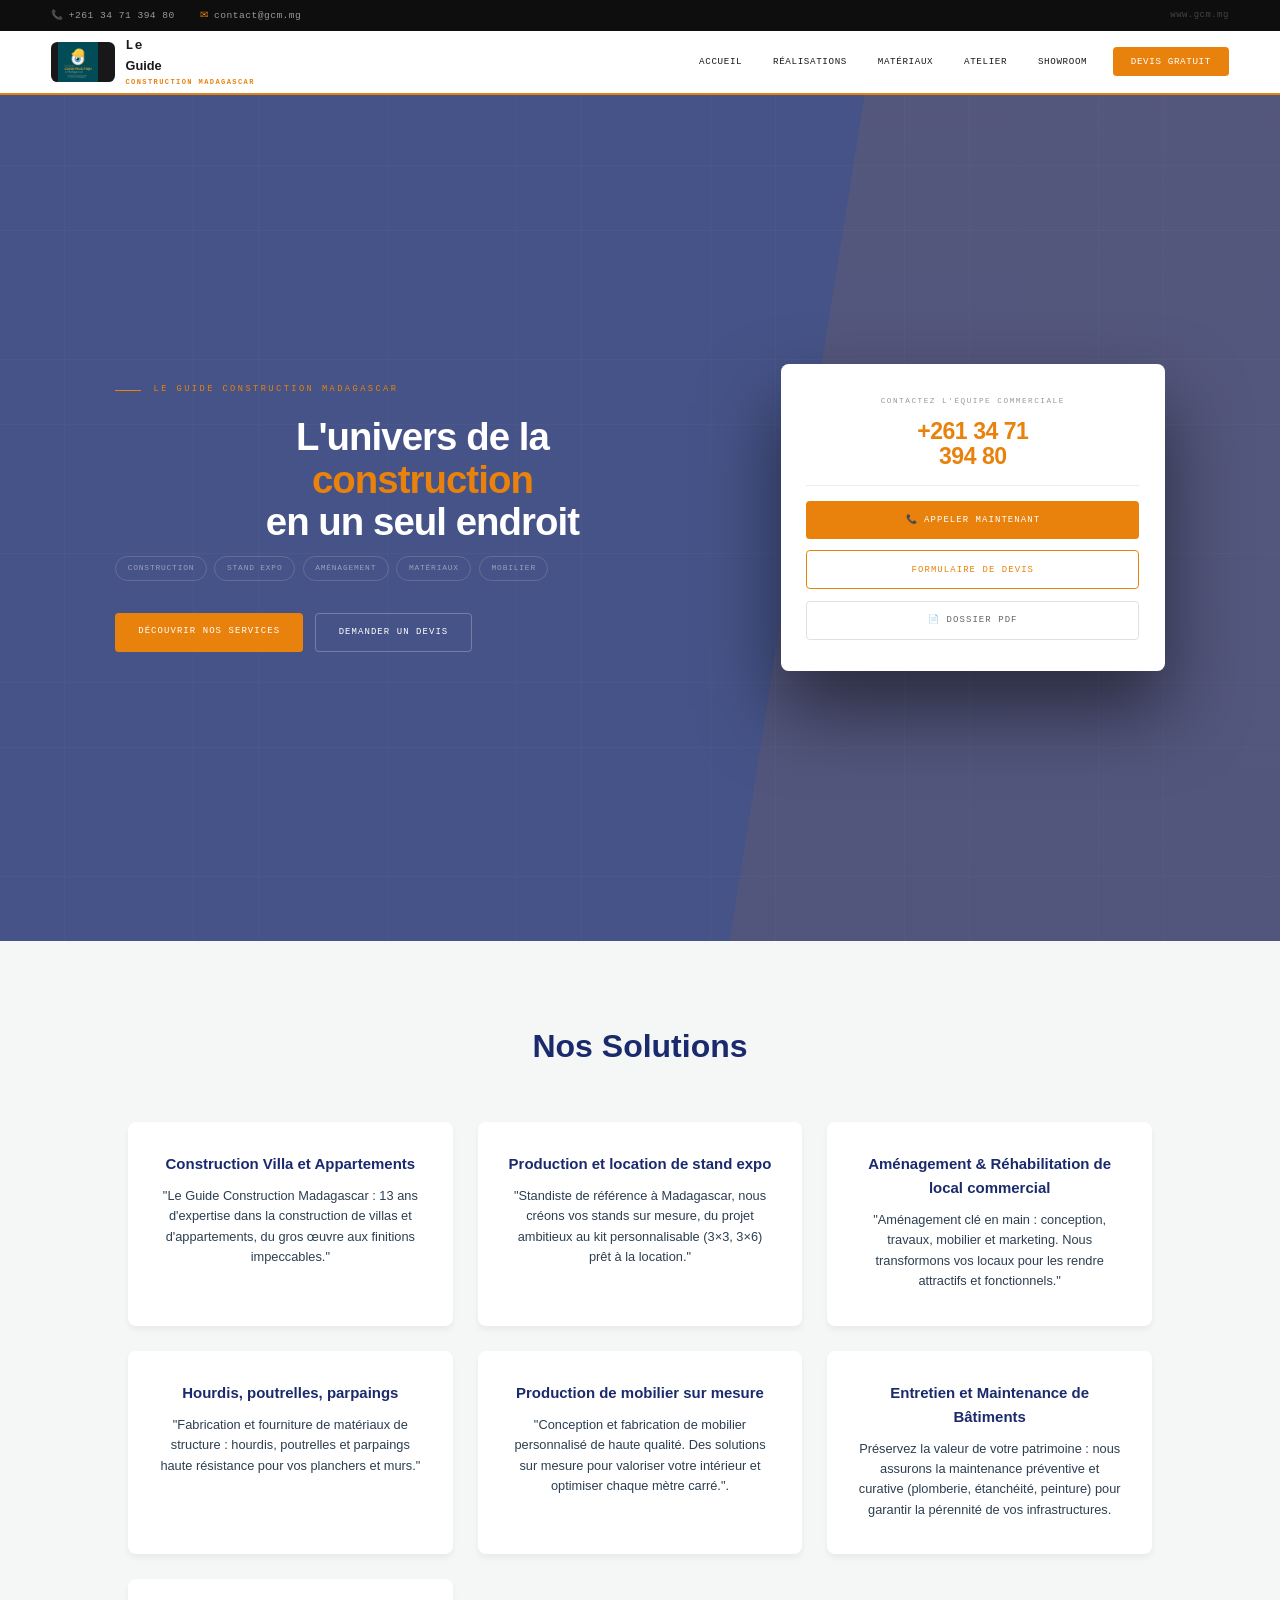
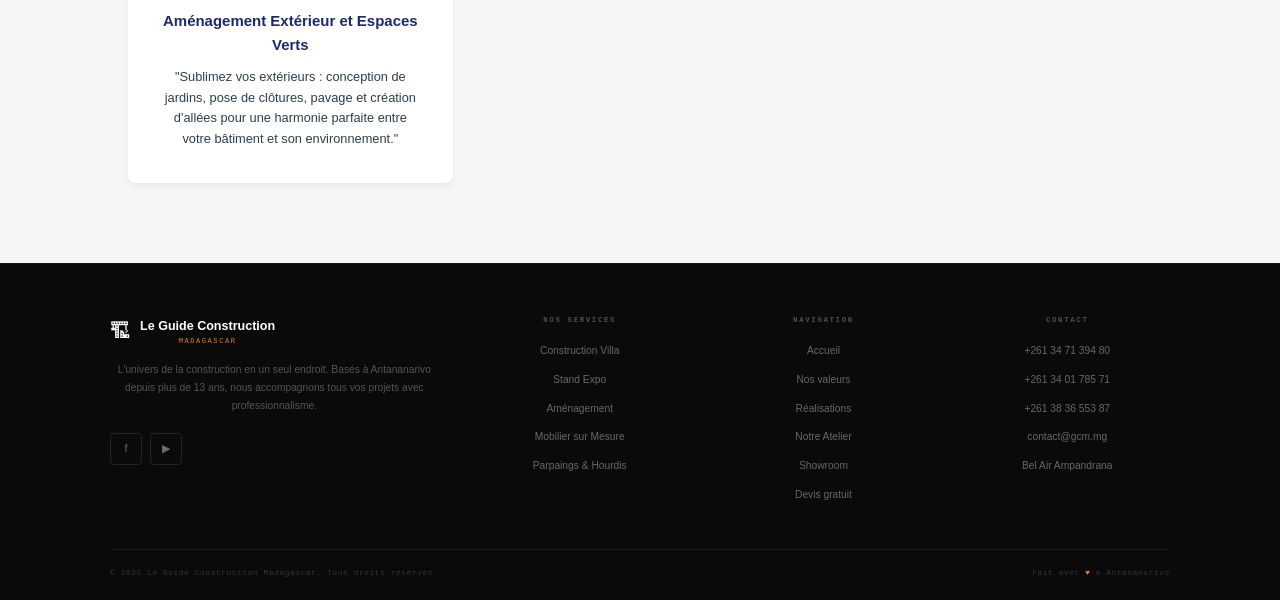
==== index.html @ b6e8a433 "MAJ WORKFLOW LANDING PAGE" ====
<!DOCTYPE html>
<html lang="fr">
<head>
  <meta charset="UTF-8">
  <meta name="viewport" content="width=device-width, initial-scale=1.0">
  <title>Le Guide Construction Madagascar</title>
  <link rel="stylesheet" href="/css/acceuil.css">
</head>
<body>

<!-- ══════════════════════════════════════
     TOPBAR
══════════════════════════════════════ -->
<div class="topbar">
  <a href="tel:+261347139480">
    <span class="topbar__icone">📞</span>+261 34 71 394 80
  </a>
  <a href="mailto:contact@gcm.mg">
    <span class="topbar__icone">✉</span>contact@gcm.mg
  </a>
  <span class="topbar__site">www.gcm.mg</span>
</div>

<!-- ══════════════════════════════════════
     NAVIGATION
══════════════════════════════════════ -->
<nav class="nav" id="nav">
  <a href="#haut" class="logo">
    <div class="logo__badge"><img src="/assets/images/logo.jpg" alt=""></div>
    <div>
      <div class="logo__petit">Le</div>
      <div class="logo__grand">Guide</div>
      <div class="logo__pays">Construction Madagascar</div>
    </div>
  </a>

  <ul class="nav__liens">
    <li><a href="#services">Accueil</a></li>
    <li><a href="#realisations">Réalisations</a></li>
    <li><a href="#materiaux">Matériaux</a></li>
    <li><a href="#atelier">Atelier</a></li>
    <li><a href="#showroom">Showroom</a></li>
    <li><a href="#contact" class="nav__cta">Devis gratuit</a></li>
  </ul>

  <div class="burger" id="burger">
    <span></span>
    <span></span>
    <span></span>
  </div>
</nav>

<!-- ══════════════════════════════════════
     MENU MOBILE
══════════════════════════════════════ -->
<div class="mobile" id="mobile">
  <button class="mobile__fermer" onclick="fermerMenu()">✕</button>
  <a href="#services"     onclick="fermerMenu()">Services</a>
  <a href="#realisations" onclick="fermerMenu()">Réalisations</a>
  <a href="#materiaux"    onclick="fermerMenu()">Matériaux</a>
  <a href="#atelier"      onclick="fermerMenu()">Atelier</a>
  <a href="#showroom"     onclick="fermerMenu()">Showroom</a>
  <a href="#contact"      onclick="fermerMenu()" style="color:var(--orange)">Devis gratuit →</a>
</div>
<section class="hero" id="haut">
  <div class="hero__grille"></div>
  <div class="hero__slash"></div>

  <div class="hero__inner">
    <div>
      <div class="hero__label">Le Guide Construction Madagascar</div>
      <h1 class="hero__titre">
        L'univers de la<br>
        <em>construction</em><br>
        en un seul endroit
      </h1>
      <div class="hero__chips">
        <span class="chip">Construction</span>
        <span class="chip">Stand Expo</span>
        <span class="chip">Aménagement</span>
        <span class="chip">Matériaux</span>
        <span class="chip">Mobilier</span>
      </div>
      <div class="hero__boutons">
        <a href="#services" class="btn btn--plein">Découvrir nos services</a>
        <a href="#contact"  class="btn btn--bord">Demander un devis</a>
      </div>
    </div>

    <div class="carte">
      <div class="carte__label">Contactez l'équipe commerciale</div>
      <div class="carte__tel">+261 34 71<br>394 80</div>
      <div class="carte__trait"></div>
      <a href="tel:+261347139480" class="btn btn--plein" style="width:100%">
        📞 Appeler maintenant
      </a>
      <a href="#contact" class="btn btn--bord-or" style="width:100%">
        Formulaire de devis
      </a>
      <a href="#" onclick="afficherToast('Téléchargement en cours...');return false"
         class="btn btn--bord-or"
         style="width:100%;border-color:rgba(0,0,0,.12);color:#666">
        📄 Dossier PDF
      </a>
    </div>
  </div>
</section>

<section id="services" class="services-section">
        <h2 class="title">Nos Solutions</h2>
        <div class="grid-services">
            
            <div class="card">
                <i class="fas fa-network-wired"></i>
                <h3>Construction Villa et Appartements</h3>
                <p>"Le Guide Construction Madagascar : 13 ans d'expertise dans la construction de villas et d'appartements, du gros œuvre aux finitions impeccables."</p>
            </div>

            <div class="card">
                <i class="fas fa-database"></i>
                <h3>Production et location de stand expo</h3>
                <p>"Standiste de référence à Madagascar, nous créons vos stands sur mesure, du projet ambitieux au kit personnalisable (3×3, 3×6) prêt à la location."</p>
            </div>

            <div class="card">
                <i class="fas fa-tools"></i>
                <h3>Aménagement & Réhabilitation de local commercial</h3>
                <p>"Aménagement clé en main : conception, travaux, mobilier et marketing. Nous transformons vos locaux pour les rendre attractifs et fonctionnels."</p>
            </div>

            <div class="card">
                <i class="fas fa-code"></i>
                <h3>Hourdis, poutrelles, parpaings</h3>
                <p>"Fabrication et fourniture de matériaux de structure : hourdis, poutrelles et parpaings haute résistance pour vos planchers et murs."</p>
            </div>

            <div class="card">
                <i class="fas fa-phone-alt"></i>
                <h3>Production de mobilier sur mesure</h3>
                <p>"Conception et fabrication de mobilier personnalisé de haute qualité. Des solutions sur mesure pour valoriser votre intérieur et optimiser chaque mètre carré.".</p>
            </div>

            <div class="card">
                <i class="fas fa-print"></i>
                <h3>Entretien et Maintenance de Bâtiments</h3>
                <p>Préservez la valeur de votre patrimoine : nous assurons la maintenance préventive et curative (plomberie, étanchéité, peinture) pour garantir la pérennité de vos infrastructures.</p>
            </div>

            <div class="card">
                <i class="fas fa-video"></i>
                <h3>Aménagement Extérieur et Espaces Verts</h3>
                <p>"Sublimez vos extérieurs : conception de jardins, pose de clôtures, pavage et création d'allées pour une harmonie parfaite entre votre bâtiment et son environnement."</p>
            </div>

        </div>
    </section>

    <!-- ══════════════════════════════════════
     FOOTER
══════════════════════════════════════ -->
<footer class="footer">
  <div class="footer__inner">
    <div class="footer__haut">

      <div class="footer__brand">
        <div style="display:flex;align-items:center;gap:10px">
          <span style="font-size:1.6rem">🏗</span>
          <div>
            <div style="font-weight:700;color:var(--blanc);font-size:.98rem">Le Guide Construction</div>
            <div style="font-family:'Courier New',monospace;font-size:.55rem;letter-spacing:.22em;text-transform:uppercase;color:var(--orange)">Madagascar</div>
          </div>
        </div>
        <p>
          L'univers de la construction en un seul endroit. Basés à Antananarivo
          depuis plus de 13 ans, nous accompagnons tous vos projets avec professionnalisme.
        </p>
        <div class="footer__reseaux">
          <a href="#">f</a>
          <a href="#">▶</a>
        </div>
      </div>

      <div class="footer__col">
        <h4>Nos services</h4>
        <ul>
          <li><a href="#services">Construction Villa</a></li>
          <li><a href="#services">Stand Expo</a></li>
          <li><a href="#services">Aménagement</a></li>
          <li><a href="#services">Mobilier sur Mesure</a></li>
          <li><a href="#materiaux">Parpaings &amp; Hourdis</a></li>
        </ul>
      </div>

      <div class="footer__col">
        <h4>Navigation</h4>
        <ul>
          <li><a href="#haut">Accueil</a></li>
          <li><a href="#valeurs">Nos valeurs</a></li>
          <li><a href="#realisations">Réalisations</a></li>
          <li><a href="#atelier">Notre Atelier</a></li>
          <li><a href="#showroom">Showroom</a></li>
          <li><a href="#contact">Devis gratuit</a></li>
        </ul>
      </div>

      <div class="footer__col">
        <h4>Contact</h4>
        <ul>
          <li><a href="tel:+261347139480">+261 34 71 394 80</a></li>
          <li><a href="tel:+261340178571">+261 34 01 785 71</a></li>
          <li><a href="tel:+261385655387">+261 38 36 553 87</a></li>
          <li><a href="mailto:contact@gcm.mg">contact@gcm.mg</a></li>
          <li><a href="#">Bel Air Ampandrana</a></li>
        </ul>
      </div>

    </div>

    <div class="footer__bas">
      <p>© 2025 Le Guide Construction Madagascar. Tous droits réservés.</p>
      <p>Fait avec <span>♥</span> à Antananarivo</p>
    </div>
  </div>
</footer>

<!-- ══════════════════════════════════════
     BOUTON FLOTTANT
══════════════════════════════════════ -->
<div class="flottant" id="flottant">
  <a href="tel:+261347139480" class="flottant__tel">
    <span>📞</span>
    <span>+261 34 71 394 80</span>
  </a>
  <div class="flottant__haut" onclick="remonter()">↑</div>
</div>

<!-- ══════════════════════════════════════
     TOAST
══════════════════════════════════════ -->
<div class="toast" id="toast"></div>

<!-- ══════════════════════════════════════
     JAVASCRIPT
══════════════════════════════════════ -->
<script src="/js/script.js"></script>

</body>
</html>
---- css/acceuil.css ----
/* ============================================================
   VARIABLES & RESET
   ============================================================ */
:root {
  --orange      : #E8820C;
  --orange-fonce: #C96D08;
  --noir        : #0E0E0E;
  --sombre      : #181818;
  --gris-clair  : #F5F3F0;
  --gris        : #999999;
  --blanc       : #FFFFFF;
  --texte       : #1A1A1A;
  --rayon       : cubic-bezier(.4, 0, .2, 1);
}

*, *::before, *::after {
  margin: 0;
  padding: 0;
  box-sizing: border-box;
}

html {
  scroll-behavior: smooth;
  font-size: 1vw;
}

body {
  font-family: 'Georgia', serif;
  color: var(--texte);
  background: var(--blanc);
  overflow-x: hidden;
}

img { display: block; max-width: 100%; }
a   { text-decoration: none; color: inherit; }
ul  { list-style: none; }

/* ============================================================
   TOPBAR
   ============================================================ */
.topbar {
  background: var(--noir);
  padding: 0.6vw 4%;
  display: flex;
  align-items: center;
  gap: 2vw;
  font-family: 'Courier New', monospace;
  font-size: 0.75vw;
  letter-spacing: 0.05em;
  color: #999;
}

.topbar a        { color: #999; transition: color .25s; }
.topbar a:hover  { color: var(--orange); }
.topbar__icone   { color: var(--orange); margin-right: 0.4vw; }
.topbar__site    { margin-left: auto; color: #444; font-size: 0.7vw; }

/* ============================================================
   NAV
   ============================================================ */
.nav {
  position: sticky;
  top: 0;
  z-index: 200;
  background: var(--blanc);
  border-bottom: 0.2vw solid var(--orange);
  height: 5vw;
  display: flex;
  align-items: center;
  justify-content: space-between;
  padding: 0 4%;
  transition: box-shadow .3s var(--rayon);
}

.nav.scroll { box-shadow: 0 0.3vw 2.5vw rgba(0,0,0,.12); }

.logo {
  display: flex;
  align-items: center;
  gap: 0.8vw;
}

.logo__badge {
  width: 5vw; /* On double presque la largeur initiale (3.2vw) */
  height: 3.1vw;
  background: var(--sombre);
  border-radius: 0.5vw;
  display: flex;
  align-items: center;
  justify-content: center;
  font-size: 1.5vw;
  /* Optionnel : si le texte dépasse encore, on réduit un peu la police */
  /* font-size: 1.2vw; */
}

.logo__petit {
  font-family: 'Courier New';
  font-size: 1vw;
  font-weight: 700;
  letter-spacing: 0.12em;
  color: var(--texte);
}

.logo__grand {
  font-size: 1vw;
  font-weight: 700;
  color: var(--texte);
}




.logo__pays {
  font-family: 'Courier New', monospace;
  font-size: 0.55vw;
  letter-spacing: 0.2em;
  text-transform: uppercase;
  color: var(--orange);
}

.nav__liens {
  display: flex;
  align-items: center;
}

.nav__liens li a {
  display: block;
  height: 5vw;
  line-height: 5vw;
  padding: 0 1.2vw;
  font-family: 'Courier New', monospace;
  font-size: 0.72vw;
  letter-spacing: 0.07em;
  text-transform: uppercase;
  color: var(--texte);
  position: relative;
  transition: color .25s;
}

.nav__liens li a::after {
  content: '';
  position: absolute;
  bottom: 0;
  left: 1.2vw;
  right: 1.2vw;
  height: 0.2vw;
  background: var(--orange);
  transform: scaleX(0);
  transition: transform .3s var(--rayon);
}

.nav__liens li a:hover        { color: var(--orange); }
.nav__liens li a:hover::after { transform: scaleX(1); }
.nav__liens li a.actif::after { transform: scaleX(1); }

.nav__cta {
  margin-left: 0.8vw;
  background: var(--orange) !important;
  color: var(--blanc) !important;
  height: auto !important;
  line-height: normal !important;
  padding: 0.7vw 1.4vw !important;
  border-radius: 0.3vw;
  transition: background .25s !important;
}

.nav__cta:hover  { background: var(--orange-fonce) !important; }
.nav__cta::after { display: none !important; }

.burger {
  display: none;
  flex-direction: column;
  gap: 0.4vw;
  cursor: pointer;
  padding: 0.6vw;
}

.burger span {
  display: block;
  width: 2vw;
  height: 0.15vw;
  background: var(--texte);
  border-radius: 0.2vw;
  transition: .3s;
}

/* ============================================================
   MENU MOBILE
   ============================================================ */
.mobile {
  position: fixed;
  inset: 0;
  background: var(--noir);
  z-index: 300;
  display: flex;
  flex-direction: column;
  align-items: center;
  justify-content: center;
  gap: 4vw;
  transform: translateX(100%);
  transition: transform .4s var(--rayon);
}

.mobile.ouvert { transform: translateX(0); }

.mobile a       { font-size: 4vw; color: var(--blanc); transition: color .2s; }
.mobile a:hover { color: var(--orange); }

.mobile__fermer {
  position: absolute;
  top: 3vw;
  right: 4vw;
  background: none;
  border: none;
  font-size: 5vw;
  color: rgba(255,255,255,.4);
  cursor: pointer;
  transition: color .2s;
}

.mobile__fermer:hover { color: var(--orange); }

/* ============================================================
   HERO
   ============================================================ */
.hero {
  position: relative;
  min-height: 94vh;
  display: flex;
  align-items: center;
  background: linear-gradient(145deg, #120800 0%, #1e0d00 50%, #0e0e0e 100%);
  overflow: hidden;
}

.hero__grille {
  position: absolute;
  inset: 0;
  background-image:
    repeating-linear-gradient(0deg,  transparent, transparent 5vw, rgba(255,255,255,.025) 5vw, rgba(255,255,255,.025) calc(5vw + 0.05vw)),
    repeating-linear-gradient(90deg, transparent, transparent 5vw, rgba(255,255,255,.025) 5vw, rgba(255,255,255,.025) calc(5vw + 0.05vw));
}

.hero__slash {
  position: absolute;
  right: -5%;
  top: 0;
  bottom: 0;
  width: 48%;
  background: linear-gradient(180deg, var(--orange) 0%, var(--orange-fonce) 100%);
  clip-path: polygon(22% 0, 100% 0, 100% 100%, 0% 100%);
  opacity: .09;
  pointer-events: none;
}

.hero__inner {
  position: relative;
  z-index: 2;
  max-width: 90%;
  margin: 0 auto;
  padding: 6vw 4%;
  display: grid;
  grid-template-columns: 1fr 30vw;
  gap: 4vw;
  align-items: center;
  width: 100%;
}

.hero__label {
  font-family: 'Courier New', monospace;
  font-size: 0.68vw;
  letter-spacing: 0.28em;
  color: var(--orange);
  text-transform: uppercase;
  display: flex;
  align-items: center;
  gap: 1vw;
  margin-bottom: 1.5vw;
}

.hero__label::before {
  content: '';
  width: 2vw;
  height: 0.08vw;
  background: var(--orange);
}

.hero__titre {
  font-size: clamp(1.8rem, 4vw, 4rem);
  font-weight: 700;
  color: var(--blanc);
  line-height: 1.1;
  letter-spacing: -0.025em;
  margin-bottom: 1.4vw;
}

.hero__titre em { color: var(--orange); font-style: normal; }

.hero__chips {
  display: flex;
  flex-wrap: wrap;
  gap: 0.6vw;
  margin-bottom: 2.5vw;
}

.chip {
  font-family: 'Courier New', monospace;
  font-size: 0.62vw;
  letter-spacing: 0.1em;
  text-transform: uppercase;
  padding: 0.4vw 0.9vw;
  border: 0.07vw solid rgba(255,255,255,.15);
  border-radius: 10vw;
  color: rgba(255,255,255,.45);
}

.hero__boutons { display: flex; gap: 0.9vw; flex-wrap: wrap; }

/* Carte contact hero */
.carte {
  background: var(--blanc);
  border-radius: 0.6vw;
  padding: 2.4vw 2vw;
  box-shadow: 0 3vw 6vw rgba(0,0,0,.5);
  display: flex;
  flex-direction: column;
  gap: 0.9vw;
}

.carte__label {
  font-family: 'Courier New', monospace;
  font-size: 0.6vw;
  letter-spacing: 0.2em;
  text-transform: uppercase;
  color: var(--gris);
}

.carte__tel {
  font-size: clamp(1rem, 1.8vw, 2rem);
  font-weight: 700;
  color: var(--orange);
  letter-spacing: -0.02em;
  line-height: 1.1;
}

.carte__trait { height: 0.07vw; background: rgba(0,0,0,.07); margin: 0.3vw 0; }

/* ============================================================
   BOUTONS
   ============================================================ */
.btn {
  display: inline-block;
  padding: 0.9vw 1.8vw;
  border-radius: 0.3vw;
  border: none;
  cursor: pointer;
  font-family: 'Courier New', monospace;
  font-size: 0.7vw;
  letter-spacing: 0.12em;
  text-transform: uppercase;
  transition: all .28s var(--rayon);
  text-align: center;
}

.btn--plein {
  background: var(--orange);
  color: var(--blanc);
}

.btn--plein:hover {
  background: var(--orange-fonce);
  transform: translateY(-0.2vw);
  box-shadow: 0 0.6vw 1.8vw rgba(232,130,12,.35);
}

.btn--bord {
  background: transparent;
  color: var(--blanc);
  border: 0.07vw solid rgba(255,255,255,.25);
}

.btn--bord:hover { border-color: var(--orange); color: var(--orange); }

.btn--bord-or {
  background: transparent;
  color: var(--orange);
  border: 0.07vw solid var(--orange);
}

.btn--bord-or:hover { background: var(--orange); color: var(--blanc); }

/* ============================================================
   STATS
   ============================================================ */
.stats {
  background: var(--sombre);
  padding: 3.5vw 4%;
}

.stats__grille {
  max-width: 90%;
  margin: 0 auto;
  display: grid;
  grid-template-columns: repeat(4, 1fr);
}

.stat {
  text-align: center;
  padding: 1.5vw;
  border-right: 0.07vw solid rgba(255,255,255,.07);
}

.stat:last-child { border-right: none; }

.stat__chiffre {
  font-size: clamp(1.8rem, 3vw, 3.5rem);
  font-weight: 700;
  color: var(--orange);
  line-height: 1;
  letter-spacing: -0.04em;
  margin-bottom: 0.4vw;
}

.stat__label {
  font-family: 'Courier New', monospace;
  font-size: 0.62vw;
  letter-spacing: 0.16em;
  text-transform: uppercase;
  color: rgba(255,255,255,.4);
}

/* ============================================================
   SECTION GÉNÉRIQUE
   ============================================================ */
.section { padding: 6vw 4%; }
.centre  { max-width: 90%; margin: 0 auto; }

.section__tag {
  font-family: 'Courier New', monospace;
  font-size: 0.64vw;
  letter-spacing: 0.26em;
  color: var(--orange);
  text-transform: uppercase;
  display: flex;
  align-items: center;
  gap: 0.8vw;
  margin-bottom: 0.7vw;
}

.section__tag::before {
  content: '';
  width: 1.4vw;
  height: 0.07vw;
  background: var(--orange);
}

.section__titre {
  font-size: clamp(1.4rem, 2.8vw, 3rem);
  font-weight: 700;
  letter-spacing: -0.02em;
  line-height: 1.18;
  margin-bottom: 0.9vw;
}

.section__desc {
  font-size: clamp(0.8rem, 0.95vw, 1.1rem);
  color: var(--gris);
  line-height: 1.75;
  max-width: 45%;
  margin-bottom: 3.2vw;
}

.fond--gris   { background: var(--gris-clair); }
.fond--noir   { background: var(--noir); }
.fond--sombre { background: var(--sombre); }
.titre--blanc { color: var(--blanc); }
.desc--blanc  { color: rgba(255,255,255,.4); }

/* ============================================================
   SERVICES
   ============================================================ */
.services {
  display: grid;
  grid-template-columns: repeat(5, 1fr);
  gap: 1.4vw;
}

.service {
  background: var(--blanc);
  border-radius: 0.5vw;
  overflow: hidden;
  border-bottom: 0.2vw solid transparent;
  transition: transform .3s var(--rayon), box-shadow .3s var(--rayon), border-color .3s;
  cursor: pointer;
}

.service:hover {
  transform: translateY(-0.5vw);
  box-shadow: 0 1.4vw 3.2vw rgba(0,0,0,.13);
  border-bottom-color: var(--orange);
}

.service__image {
  width: 100%;
  aspect-ratio: 4/3;
  display: flex;
  align-items: center;
  justify-content: center;
  font-size: 3vw;
}

.service__corps { padding: 1.2vw 1vw; }

.service__nom {
  font-size: 0.72vw;
  font-weight: 700;
  text-transform: uppercase;
  letter-spacing: 0.05em;
  color: var(--texte);
  margin-bottom: 0.5vw;
  line-height: 1.4;
}

.service__texte {
  font-size: 0.78vw;
  color: var(--gris);
  line-height: 1.62;
  margin-bottom: 0.9vw;
}

.service__lien {
  font-family: 'Courier New', monospace;
  font-size: 0.62vw;
  letter-spacing: 0.14em;
  text-transform: uppercase;
  color: var(--orange);
  display: inline-flex;
  align-items: center;
  gap: 0.4vw;
  transition: gap .25s;
}

.service__lien:hover  { gap: 0.7vw; }
.service__lien::after { content: '→'; }

.img--villa   { background: linear-gradient(135deg, #1e2d3e, #2c4256); }
.img--stand   { background: linear-gradient(135deg, #162212, #264430); }
.img--amenage { background: linear-gradient(135deg, #3a1a00, #6a3300); }
.img--mat     { background: linear-gradient(135deg, #14142a, #222248); }
.img--mob     { background: linear-gradient(135deg, #2a1400, #5a3000); }

/* ============================================================
   VALEURS
   ============================================================ */
.valeurs {
  display: grid;
  grid-template-columns: repeat(3, 1fr);
  gap: 2.4vw;
  margin-top: 3vw;
}

.valeur {
  padding: 2vw 1.8vw;
  border-radius: 0.5vw;
  background: var(--blanc);
  border: 0.07vw solid rgba(0,0,0,.06);
  transition: box-shadow .3s, transform .3s;
}

.valeur:hover {
  box-shadow: 0 0.9vw 2.8vw rgba(0,0,0,.09);
  transform: translateY(-0.3vw);
}

.valeur__icone { font-size: 2vw; margin-bottom: 1vw; }
.valeur__titre { font-size: 0.88vw; font-weight: 700; margin-bottom: 0.6vw; }
.valeur__texte { font-size: 0.83vw; color: var(--gris); line-height: 1.68; }

/* ============================================================
   CLIENTS
   ============================================================ */
.clients {
  overflow: hidden;
  position: relative;
  margin-top: 2.5vw;
}

.clients::before,
.clients::after {
  content: '';
  position: absolute;
  top: 0;
  bottom: 0;
  width: 7%;
  z-index: 2;
  pointer-events: none;
}

.clients::before { left: 0;  background: linear-gradient(to right, var(--gris-clair), transparent); }
.clients::after  { right: 0; background: linear-gradient(to left,  var(--gris-clair), transparent); }

.clients__piste {
  display: flex;
  width: max-content;
  animation: defiler 30s linear infinite;
}

.clients__piste:hover { animation-play-state: paused; }

@keyframes defiler {
  from { transform: translateX(0); }
  to   { transform: translateX(-50%); }
}

.logo-client {
  width: 10vw;
  height: 5vw;
  margin: 0 1vw;
  flex-shrink: 0;
  background: var(--blanc);
  border-radius: 0.3vw;
  border: 0.07vw solid rgba(0,0,0,.07);
  display: flex;
  align-items: center;
  justify-content: center;
  font-family: 'Courier New', monospace;
  font-size: 0.62vw;
  font-weight: 700;
  letter-spacing: 0.1em;
  text-transform: uppercase;
  color: #777;
  filter: grayscale(1) opacity(.5);
  transition: filter .3s;
}

.logo-client:hover { filter: none; }

/* ============================================================
   RÉALISATIONS
   ============================================================ */
.filtres {
  display: flex;
  border-bottom: 0.07vw solid rgba(255,255,255,.08);
  margin-bottom: 2.4vw;
  overflow-x: auto;
  scrollbar-width: none;
}

.filtres::-webkit-scrollbar { display: none; }

.filtre {
  font-family: 'Courier New', monospace;
  font-size: 0.65vw;
  letter-spacing: 0.12em;
  text-transform: uppercase;
  padding: 0.9vw 1.6vw;
  background: none;
  border: none;
  border-bottom: 0.15vw solid transparent;
  margin-bottom: -0.07vw;
  color: rgba(255,255,255,.3);
  cursor: pointer;
  transition: all .25s;
  white-space: nowrap;
}

.filtre.actif { color: var(--orange); border-bottom-color: var(--orange); }
.filtre:hover { color: rgba(255,255,255,.7); }

.grille-real {
  display: grid;
  grid-template-columns: repeat(4, 1fr);
  gap: 0.9vw;
}

.real {
  aspect-ratio: 4/3;
  border-radius: 0.5vw;
  overflow: hidden;
  position: relative;
  cursor: pointer;
  display: none;
}

.real.visible { display: block; animation: apparaitre .4s var(--rayon); }

@keyframes apparaitre {
  from { opacity: 0; transform: scale(.96); }
  to   { opacity: 1; transform: scale(1); }
}

.real__fond {
  width: 100%;
  height: 100%;
  transition: transform .4s var(--rayon);
  display: flex;
  align-items: center;
  justify-content: center;
  font-size: 3vw;
}

.real:hover .real__fond { transform: scale(1.07); }

.real__info {
  position: absolute;
  inset: 0;
  background: linear-gradient(to top, rgba(0,0,0,.88) 0%, transparent 55%);
  opacity: 0;
  transition: opacity .3s;
  display: flex;
  flex-direction: column;
  align-items: flex-start;
  justify-content: flex-end;
  padding: 1vw;
  gap: 0.25vw;
}

.real:hover .real__info { opacity: 1; }

.real__nom {
  font-family: 'Courier New', monospace;
  font-size: 0.62vw;
  color: var(--blanc);
  letter-spacing: 0.1em;
  text-transform: uppercase;
  font-weight: 700;
}

.real__annee {
  font-family: 'Courier New', monospace;
  font-size: 0.55vw;
  color: var(--orange);
  letter-spacing: 0.1em;
}

.real__type {
  font-family: 'Courier New', monospace;
  font-size: 0.5vw;
  color: rgba(255,255,255,.5);
  letter-spacing: 0.08em;
  text-transform: uppercase;
}

/* Fonds réalisations */
.fond-r1  { background: linear-gradient(135deg, #1b2a3a, #2b3f55); }
.fond-r2  { background: linear-gradient(135deg, #271800, #5a3500); }
.fond-r3  { background: linear-gradient(135deg, #162614, #254030); }
.fond-r4  { background: linear-gradient(135deg, #28001a, #550040); }
.fond-r5  { background: linear-gradient(135deg, #001428, #002855); }
.fond-r6  { background: linear-gradient(135deg, #1a1900, #3c3a00); }
.fond-r7  { background: linear-gradient(135deg, #280800, #562010); }
.fond-r8  { background: linear-gradient(135deg, #08182a, #163050); }
.fond-r9  { background: linear-gradient(135deg, #1a0a2a, #3a1855); }
.fond-r10 { background: linear-gradient(135deg, #001a0a, #003a18); }
.fond-r11 { background: linear-gradient(135deg, #2a1a00, #553500); }
.fond-r12 { background: linear-gradient(135deg, #0a0a2a, #1a1a55); }
.fond-r13 { background: linear-gradient(135deg, #2a0000, #550000); }
.fond-r14 { background: linear-gradient(135deg, #001a1a, #003a3a); }
.fond-r15 { background: linear-gradient(135deg, #1a2a00, #3a5500); }
.fond-r16 { background: linear-gradient(135deg, #2a0a1a, #551a35); }

/* ============================================================
   LIGHTBOX
   ============================================================ */
.lightbox {
  position: fixed;
  inset: 0;
  background: rgba(0,0,0,.92);
  z-index: 500;
  display: flex;
  align-items: center;
  justify-content: center;
  opacity: 0;
  pointer-events: none;
  transition: opacity .35s;
}

.lightbox.ouvert {
  opacity: 1;
  pointer-events: all;
}

.lightbox__boite {
  background: var(--sombre);
  border-radius: 0.6vw;
  max-width: 46%;
  width: 90%;
  overflow: hidden;
  position: relative;
  transform: scale(.92);
  transition: transform .35s var(--rayon);
}

.lightbox.ouvert .lightbox__boite { transform: scale(1); }

.lightbox__apercu {
  width: 100%;
  aspect-ratio: 16/9;
  display: flex;
  align-items: center;
  justify-content: center;
  font-size: 5vw;
}

.lightbox__corps { padding: 1.8vw 2vw 2vw; }

.lightbox__tag {
  font-family: 'Courier New', monospace;
  font-size: 0.6vw;
  letter-spacing: 0.2em;
  text-transform: uppercase;
  color: var(--orange);
  margin-bottom: 0.6vw;
}

.lightbox__titre {
  font-size: clamp(0.9rem, 1.2vw, 1.5rem);
  font-weight: 700;
  color: var(--blanc);
  margin-bottom: 0.3vw;
}

.lightbox__annee {
  font-family: 'Courier New', monospace;
  font-size: 0.7vw;
  color: rgba(255,255,255,.35);
  margin-bottom: 1vw;
  letter-spacing: 0.1em;
}

.lightbox__texte {
  font-size: 0.85vw;
  color: rgba(255,255,255,.5);
  line-height: 1.7;
  margin-bottom: 1.5vw;
}

.lightbox__fermer {
  position: absolute;
  top: 1vw;
  right: 1.4vw;
  background: none;
  border: none;
  font-size: 1.8vw;
  color: rgba(255,255,255,.4);
  cursor: pointer;
  transition: color .2s;
  z-index: 10;
}

.lightbox__fermer:hover { color: var(--blanc); }

.lightbox__nav { display: flex; gap: 0.8vw; }

.lightbox__prev,
.lightbox__next {
  flex: 1;
  padding: 0.7vw;
  background: rgba(255,255,255,.06);
  border: 0.07vw solid rgba(255,255,255,.1);
  border-radius: 0.3vw;
  color: var(--blanc);
  font-family: 'Courier New', monospace;
  font-size: 0.65vw;
  letter-spacing: 0.1em;
  text-transform: uppercase;
  cursor: pointer;
  transition: all .25s;
  text-align: center;
}

.lightbox__prev:hover,
.lightbox__next:hover {
  background: var(--orange);
  border-color: var(--orange);
}

/* ============================================================
   VIDÉOS
   ============================================================ */
.videos {
  display: grid;
  grid-template-columns: 1fr 1fr;
  gap: 1.8vw;
  margin-top: 3vw;
}

.video {
  border-radius: 0.5vw;
  overflow: hidden;
  background: linear-gradient(135deg, #1a0a00, #3a1a00);
  aspect-ratio: 16/9;
  display: flex;
  align-items: center;
  justify-content: center;
  flex-direction: column;
  gap: 1vw;
  position: relative;
  cursor: pointer;
}

.video::before {
  content: '';
  position: absolute;
  inset: 0;
  background: repeating-linear-gradient(
    45deg,
    transparent, transparent 1.5vw,
    rgba(232,130,12,.03) 1.5vw, rgba(232,130,12,.03) 3vw
  );
}

.video__play {
  width: 5vw;
  height: 5vw;
  border-radius: 50%;
  background: var(--orange);
  display: flex;
  align-items: center;
  justify-content: center;
  font-size: 1.8vw;
  color: var(--blanc);
  position: relative;
  z-index: 1;
  box-shadow: 0 0.6vw 2vw rgba(232,130,12,.4);
  transition: transform .3s, box-shadow .3s;
}

.video:hover .video__play {
  transform: scale(1.12);
  box-shadow: 0 0.9vw 2.8vw rgba(232,130,12,.55);
}

.video__titre {
  font-family: 'Courier New', monospace;
  font-size: 0.68vw;
  color: rgba(255,255,255,.55);
  letter-spacing: 0.08em;
  position: relative;
  z-index: 1;
  text-align: center;
  padding: 0 1.2vw;
}

/* ============================================================
   MATÉRIAUX
   ============================================================ */
.intro {
  font-size: clamp(0.8rem, 0.95vw, 1.1rem);
  color: var(--gris);
  line-height: 1.75;
  max-width: 65%;
  margin-bottom: 3.2vw;
}

.materiaux {
  display: grid;
  grid-template-columns: repeat(3, 1fr);
  gap: 1.8vw;
}

.materiau {
  background: var(--blanc);
  border-radius: 0.6vw;
  overflow: hidden;
  border: 0.07vw solid rgba(0,0,0,.07);
  transition: box-shadow .3s, transform .3s;
}

.materiau:hover {
  transform: translateY(-0.4vw);
  box-shadow: 0 1.2vw 3.2vw rgba(0,0,0,.12);
}

.materiau__tete {
  padding: 2vw 1.8vw;
  background: linear-gradient(135deg, #1e1e1e, #2a2a2a);
  position: relative;
  overflow: hidden;
}

.materiau__tete::after {
  content: '';
  position: absolute;
  right: -1.5vw;
  bottom: -1.5vw;
  width: 6vw;
  height: 6vw;
  border-radius: 50%;
  background: rgba(232,130,12,.12);
}

.materiau__nom {
  font-size: clamp(1rem, 1.6vw, 2rem);
  font-weight: 700;
  color: var(--blanc);
  margin-bottom: 0.3vw;
}

.materiau__qualite {
  font-family: 'Courier New', monospace;
  font-size: 0.62vw;
  letter-spacing: 0.14em;
  text-transform: uppercase;
  color: rgba(255,255,255,.4);
}

.materiau__dim {
  font-size: clamp(0.7rem, 1.1vw, 1.3rem);
  font-weight: 700;
  color: var(--orange);
  margin-top: 0.7vw;
}

.materiau__corps { padding: 1.5vw 1.8vw; }

.materiau__prix {
  font-size: clamp(1rem, 2vw, 2.4rem);
  font-weight: 700;
  color: var(--orange);
  letter-spacing: -0.03em;
}

.materiau__unite {
  font-family: 'Courier New', monospace;
  font-size: 0.65vw;
  letter-spacing: 0.12em;
  color: var(--gris);
  text-transform: uppercase;
  margin-top: 0.15vw;
}

.materiau__texte {
  font-size: 0.8vw;
  color: var(--gris);
  line-height: 1.65;
  margin-top: 0.9vw;
  padding-top: 0.9vw;
  border-top: 0.07vw solid rgba(0,0,0,.06);
}

.materiau__btn {
  display: block;
  margin: 1.2vw 1.8vw 1.5vw;
  padding: 0.8vw;
  text-align: center;
  background: var(--orange);
  color: var(--blanc);
  border-radius: 0.3vw;
  font-family: 'Courier New', monospace;
  font-size: 0.65vw;
  letter-spacing: 0.12em;
  text-transform: uppercase;
  transition: background .25s;
}

.materiau__btn:hover { background: var(--orange-fonce); }

/* ============================================================
   ATELIER
   ============================================================ */
.atelier {
  display: grid;
  grid-template-columns: 1fr 1fr;
  gap: 5vw;
  align-items: center;
}

.atelier__mosaique {
  display: grid;
  grid-template-columns: 1fr 1fr;
  grid-template-rows: 1fr 1fr;
  gap: 0.6vw;
  border-radius: 0.6vw;
  overflow: hidden;
}

.tuile {
  aspect-ratio: 1;
  display: flex;
  align-items: center;
  justify-content: center;
  font-size: 3vw;
}

.tuile--1 { background: linear-gradient(135deg, #1a2a1a, #2a4428); }
.tuile--2 { background: linear-gradient(135deg, #1e1400, #443000); }
.tuile--3 { background: linear-gradient(135deg, #141428, #282855); }
.tuile--4 { background: linear-gradient(135deg, #280000, #550000); }

.atelier__liste { list-style: none; margin-top: 0.3vw; }

.atelier__liste li {
  padding: 0.75vw 0;
  border-bottom: 0.07vw solid rgba(0,0,0,.07);
  font-size: 0.86vw;
  display: flex;
  align-items: center;
  gap: 0.9vw;
}

.atelier__liste li::before {
  content: '';
  width: 0.4vw;
  height: 0.4vw;
  background: var(--orange);
  border-radius: 50%;
  flex-shrink: 0;
}

/* ============================================================
   SHOWROOM
   ============================================================ */
.showroom {
  display: grid;
  grid-template-columns: 1fr 1fr;
  gap: 5vw;
  align-items: center;
}

.showroom__image {
  border-radius: 0.6vw;
  aspect-ratio: 4/3;
  background: linear-gradient(135deg, #1e0e00, #3c1e00);
  display: flex;
  align-items: center;
  justify-content: center;
  font-size: 6vw;
  position: relative;
}

.showroom__badge {
  position: absolute;
  bottom: -1.4vw;
  left: -1.4vw;
  background: var(--orange);
  color: var(--blanc);
  border-radius: 0.5vw;
  padding: 0.9vw 1.4vw;
  box-shadow: 0 0.6vw 2vw rgba(232,130,12,.4);
  font-family: 'Courier New', monospace;
  font-size: 0.6vw;
  letter-spacing: 0.12em;
  text-transform: uppercase;
  line-height: 2;
}

.showroom__badge strong {
  font-family: Georgia, serif;
  font-size: clamp(1rem, 1.6vw, 2rem);
  display: block;
  letter-spacing: -0.03em;
  line-height: 1;
  margin-bottom: 0.2vw;
}

.showroom__ligne {
  display: flex;
  gap: 1vw;
  padding: 1vw 0;
  border-bottom: 0.07vw solid rgba(255,255,255,.06);
  align-items: flex-start;
}

.showroom__ico  { font-size: 1.1vw; flex-shrink: 0; margin-top: 0.15vw; }

.showroom__info {
  font-size: 0.85vw;
  color: rgba(255,255,255,.5);
  line-height: 1.6;
}

.showroom__info strong {
  color: var(--blanc);
  display: block;
  margin-bottom: 0.15vw;
  font-size: 0.88vw;
}

.showroom__info a { color: var(--orange); }

/* ============================================================
   SALON
   ============================================================ */
.salon__photos {
  display: grid;
  grid-template-columns: repeat(4, 1fr);
  gap: 1vw;
  margin-top: 2.8vw;
}

.salon__photo {
  aspect-ratio: 4/3;
  border-radius: 0.4vw;
  overflow: hidden;
  display: flex;
  align-items: center;
  justify-content: center;
  font-size: 3vw;
  transition: transform .3s;
  cursor: pointer;
}

.salon__photo:hover { transform: scale(1.03); }

/* ============================================================
   CONTACT
   ============================================================ */
.contact {
  max-width: 90%;
  margin: 0 auto;
  display: grid;
  grid-template-columns: 1fr 1fr;
  gap: 6vw;
  align-items: start;
}

.contact__item {
  display: flex;
  gap: 1.2vw;
  margin-bottom: 1.6vw;
  align-items: flex-start;
}

.contact__icone {
  width: 3vw;
  height: 3vw;
  background: rgba(232,130,12,.1);
  border: 0.07vw solid rgba(232,130,12,.25);
  border-radius: 0.3vw;
  display: flex;
  align-items: center;
  justify-content: center;
  font-size: 1.1vw;
  flex-shrink: 0;
}

.contact__texte {
  font-size: 0.86vw;
  color: rgba(255,255,255,.5);
  line-height: 1.7;
}

.contact__texte strong {
  color: var(--blanc);
  display: block;
  font-size: 0.9vw;
  margin-bottom: 0.15vw;
}

.contact__texte a { color: var(--orange); }

.formulaire { display: flex; flex-direction: column; gap: 1vw; }

.formulaire__ligne {
  display: grid;
  grid-template-columns: 1fr 1fr;
  gap: 1vw;
}

.champ { display: flex; flex-direction: column; gap: 0.4vw; }

.champ label {
  font-family: 'Courier New', monospace;
  font-size: 0.6vw;
  letter-spacing: 0.16em;
  text-transform: uppercase;
  color: rgba(255,255,255,.3);
}

.champ input,
.champ select,
.champ textarea {
  background: rgba(255,255,255,.04);
  border: 0.07vw solid rgba(255,255,255,.1);
  border-radius: 0.3vw;
  padding: 0.8vw 1vw;
  color: var(--blanc);
  font-family: Georgia, serif;
  font-size: 0.86vw;
  outline: none;
  resize: none;
  transition: border-color .25s;
}

.champ select option          { background: #1e1e1e; }
.champ input:focus,
.champ select:focus,
.champ textarea:focus         { border-color: var(--orange); }
.champ input::placeholder,
.champ textarea::placeholder  { color: rgba(255,255,255,.18); }

/* ============================================================
   FOOTER
   ============================================================ */
.footer {
  background: #0a0a0a;
  border-top: 0.07vw solid rgba(255,255,255,.04);
  padding: 4vw 4% 1.6vw;
}

.footer__inner { max-width: 90%; margin: 0 auto; }

.footer__haut {
  display: grid;
  grid-template-columns: 1.6fr 1fr 1fr 1fr;
  gap: 3vw;
  padding-bottom: 2.8vw;
  border-bottom: 0.07vw solid rgba(255,255,255,.05);
}

.footer__brand p {
  font-size: 0.8vw;
  color: rgba(255,255,255,.3);
  line-height: 1.75;
  margin: 1vw 0 1.4vw;
}

.footer__reseaux { display: flex; gap: 0.6vw; }

.footer__reseaux a {
  width: 2.5vw;
  height: 2.5vw;
  border: 0.07vw solid rgba(255,255,255,.1);
  border-radius: 0.3vw;
  display: flex;
  align-items: center;
  justify-content: center;
  font-size: 0.85vw;
  color: rgba(255,255,255,.4);
  transition: all .25s;
}

.footer__reseaux a:hover { border-color: var(--orange); color: var(--orange); }

.footer__col h4 {
  font-family: 'Courier New', monospace;
  font-size: 0.58vw;
  letter-spacing: 0.22em;
  text-transform: uppercase;
  color: rgba(255,255,255,.28);
  margin-bottom: 1vw;
}

.footer__col li           { margin-bottom: 0.65vw; }
.footer__col li a         { font-size: 0.8vw; color: rgba(255,255,255,.38); transition: color .2s; }
.footer__col li a:hover   { color: var(--orange); }

.footer__bas {
  padding-top: 1.4vw;
  display: flex;
  justify-content: space-between;
  align-items: center;
}

.footer__bas p {
  font-family: 'Courier New', monospace;
  font-size: 0.6vw;
  letter-spacing: 0.09em;
  color: rgba(255,255,255,.18);
}

.footer__bas span { color: var(--orange); }

/* ============================================================
   FLOTTANT
   ============================================================ */
.flottant {
  position: fixed;
  bottom: 2vw;
  right: 2vw;
  z-index: 150;
  display: flex;
  flex-direction: column;
  align-items: flex-end;
  gap: 0.7vw;
  opacity: 0;
  transform: translateY(1.2vw);
  transition: all .35s;
  pointer-events: none;
}

.flottant.visible {
  opacity: 1;
  transform: translateY(0);
  pointer-events: all;
}

.flottant__tel {
  display: flex;
  align-items: center;
  gap: 0.65vw;
  background: var(--orange);
  color: var(--blanc);
  border-radius: 10vw;
  padding: 0.8vw 1.4vw;
  font-family: 'Courier New', monospace;
  font-size: 0.66vw;
  letter-spacing: 0.1em;
  box-shadow: 0 0.5vw 1.7vw rgba(232,130,12,.44);
  transition: all .28s;
}

.flottant__tel:hover {
  background: var(--orange-fonce);
  transform: translateY(-0.15vw);
  box-shadow: 0 0.8vw 2.2vw rgba(232,130,12,.5);
}

.flottant__haut {
  width: 3vw;
  height: 3vw;
  background: rgba(255,255,255,.92);
  border: 0.07vw solid rgba(0,0,0,.1);
  border-radius: 50%;
  display: flex;
  align-items: center;
  justify-content: center;
  cursor: pointer;
  box-shadow: 0 0.3vw 1vw rgba(0,0,0,.14);
  font-size: 0.95vw;
  color: var(--texte);
  transition: all .28s;
}

.flottant__haut:hover {
  background: var(--orange);
  color: var(--blanc);
  border-color: var(--orange);
}

/* ============================================================
   TOAST
   ============================================================ */
.toast {
  position: fixed;
  bottom: 2vw;
  left: 50%;
  transform: translateX(-50%) translateY(5vw);
  background: var(--sombre);
  color: var(--blanc);
  padding: 1vw 1.6vw;
  border-radius: 0.4vw;
  border-left: 0.2vw solid var(--orange);
  font-family: 'Courier New', monospace;
  font-size: 0.7vw;
  letter-spacing: 0.08em;
  box-shadow: 0 0.6vw 2vw rgba(0,0,0,.35);
  opacity: 0;
  transition: all .38s var(--rayon);
  z-index: 999;
  pointer-events: none;
}

.toast.visible {
  opacity: 1;
  transform: translateX(-50%) translateY(0);
}

/* ============================================================
   ANIMATION ENTRÉE
   ============================================================ */
.entree {
  opacity: 0;
  transform: translateY(1.6vw);
  transition: opacity .55s var(--rayon), transform .55s var(--rayon);
}

.entree.visible { opacity: 1; transform: translateY(0); }

/* ============================================================
   RESPONSIVE — tablette
   ============================================================ */
@media (max-width: 900px) {
  html { font-size: 1.4vw; }

  .services          { grid-template-columns: repeat(3, 1fr); }
  .hero__inner       { grid-template-columns: 1fr; max-width: 80%; }
  .carte             { max-width: 50vw; }
  .stats__grille     { grid-template-columns: repeat(2, 1fr); }
  .stat              { border-right: none; border-bottom: 0.07vw solid rgba(255,255,255,.07); }
  .stat:nth-child(odd) { border-right: 0.07vw solid rgba(255,255,255,.07); }
  .atelier,
  .showroom,
  .contact           { grid-template-columns: 1fr; gap: 5vw; }
  .grille-real       { grid-template-columns: repeat(2, 1fr); }
  .materiaux         { grid-template-columns: 1fr 1fr; }
  .videos            { grid-template-columns: 1fr; }
  .valeurs           { grid-template-columns: 1fr 1fr; }
  .salon__photos     { grid-template-columns: repeat(2, 1fr); }
  .footer__haut      { grid-template-columns: 1fr 1fr; }
  .section__desc     { max-width: 80%; }
  .intro             { max-width: 90%; }
  .lightbox__boite   { max-width: 80%; }
}

/* ============================================================
   RESPONSIVE — mobile
   ============================================================ */
@media (max-width: 620px) {
  html { font-size: 2.2vw; }

  .topbar            { padding: 1.5vw 4%; font-size: 2.2vw; gap: 4vw; }
  .nav               { padding: 0 4%; height: 12vw; }
  .nav__liens        { display: none; }
  .burger            { display: flex; gap: 1vw; }
  .burger span       { width: 6vw; height: 0.4vw; }
  .hero__inner       { padding: 12vw 4%; grid-template-columns: 1fr; }
  .hero__titre       { font-size: 7vw; }
  .services          { grid-template-columns: 1fr 1fr; gap: 3vw; }
  .materiaux,
  .valeurs           { grid-template-columns: 1fr; }
  .formulaire__ligne { grid-template-columns: 1fr; }
  .footer__haut      { grid-template-columns: 1fr; }
  .footer__bas       { flex-direction: column; gap: 2vw; text-align: center; }
  .flottant__tel span { display: none; }
  .lightbox__boite   { max-width: 95%; }
  .section__desc     { max-width: 100%; }
  .intro             { max-width: 100%; }
}

/*  Variables et Bases micka*/
:root {
--primary: #1a2a6c; /* Bleu foncé professionnel */
--accent: #f39c12; /* Orange pour le dynamisme */
--light: #f4f7f6;
--dark: #2c3e50;
--white: #ffffff;
}

* {
margin: 0;
padding: 0;
box-sizing: border-box;
}

body {
font-family: 'Segoe UI', Arial, sans-serif;
line-height: 1.6;
color: var(--dark);
background-color: var(--light);
}

/*  Navigation*/
.navbar {
display: flex;
justify-content: space-between;
align-items: center;
padding: 1rem 10%;
background: var(--white);
box-shadow: 0 2px 5px rgba(0,0,0,0.1);
position: sticky;
top: 0;
z-index: 1000;
}

.logo {
display: flex;
align-items: center;
font-weight: bold;
font-size: 1.4rem;
color: var(--primary);
}

.logo img { height: 40px; margin-right: 10px; }

.nav-links {
display: flex;
list-style: none;
}

.nav-links li { margin-left: 25px; }

.nav-links a {
text-decoration: none;
color: var(--dark);
font-weight: 500;
transition: 0.3s;
}

.nav-links a:hover { color: var(--accent); }

/*  Section Hero */
.hero {
height: 60vh;
background: linear-gradient(rgba(26, 42, 108, 0.8), rgba(26, 42, 108, 0.8)), 
url('https://images.unsplash.com/photo-1451187580459-43490279c0fa?auto=format&fit=crop&w=1350&q=80');
background-size: cover;
background-position: center;
display: flex;
justify-content: center;
align-items: center;
text-align: center;
color: var(--white);
}

.hero h1 { font-size: 3rem; margin-bottom: 1rem; }

.btn-main {
display: inline-block;
padding: 12px 30px;
background: var(--accent);
color: var(--white);
text-decoration: none;
border-radius: 5px;
margin-top: 20px;
transition: 0.3s;
}

.btn-main:hover { background: #d35400; }

/* --- Grille de Services --- */
.services-section { padding: 80px 10%; }

.title {
text-align: center;
margin-bottom: 50px;
font-size: 2.5rem;
color: var(--primary);
}

.grid-services {
display: grid;
grid-template-columns: repeat(auto-fit, minmax(280px, 1fr));
gap: 25px;
}

.card {
background: var(--white);
padding: 30px;
border-radius: 8px;
text-align: center;
transition: 0.3s;
border-bottom: 4px solid transparent;
box-shadow: 0 4px 6px rgba(0,0,0,0.05);
}

.card:hover {
transform: translateY(-5px);
border-color: var(--accent);
box-shadow: 0 10px 20px rgba(0,0,0,0.1);
}

.card i {
font-size: 2.5rem;
color: var(--primary);
margin-bottom: 15px;
}

.card h3 { margin-bottom: 10px; color: var(--primary); }

/* --- Footer --- */
footer {
background: var(--primary);
color: var(--white);
padding: 40px 10%;
text-align: center;
}

.social-links a {
color: var(--white);
text-decoration: none;
font-size: 1.2rem;
}

.footer-bottom {
margin-top: 30px;
font-size: 0.9rem;
border-top: 1px solid rgba(255,255,255,0.1);
padding-top: 20px;
}

/*  Mobile  */
@media (max-width: 768px) {
.navbar { flex-direction: column; }
.nav-links { margin-top: 15px; }
.hero h1 { font-size: 2rem; }
}

/* Style spécifique pour la page Services */
.dark-theme {
background: #0b0e14;
color: #e2e8f0;
}

.services-hero {
padding: 100px 10% 50px;
text-align: center;
background: linear-gradient(to bottom, #1e293b, #0b0e14);
}

.services-hero h1 {
font-size: 3.5rem;
color: #38bdf8;
margin-bottom: 20px;
}

.grid-container {
display: grid;
grid-template-columns: repeat(auto-fit, minmax(300px, 1fr));
gap: 40px;
padding: 50px 10%;
}

.service-detail-card {
background: rgba(255, 255, 255, 0.03);
border: 1px solid rgba(255, 255, 255, 0.1);
border-radius: 20px;
padding: 40px;
text-align: left;
backdrop-filter: blur(10px); /* L'effet flou magique */
transition: all 0.3s ease;
}

.service-detail-card:hover {
background: rgba(56, 189, 248, 0.1);
border-color: #38bdf8;
transform: scale(1.03); /* Légère augmentation de taille */
}

.card-icon {
font-size: 2.5rem;
color: #38bdf8;
margin-bottom: 20px;
}

.service-detail-card h3 {
font-size: 1.5rem;
margin-bottom: 15px;
color: #f8fafc;
}

.service-detail-card p {
color: #94a3b8;
line-height: 1.8;
}

/* Lien actif dans le menu */
.nav-links a.active {
color: #38bdf8;
border-bottom: 2px solid #07628a;
}


/*  Page Contact */
.contact-page {
padding-bottom: 80px;
}

.contact-hero {
text-align: center;
padding: 80px 10%;
}

.contact-hero h1 span {
color: #38bdf8;
}

.contact-content {
display: flex;
justify-content: space-around;
flex-wrap: wrap;
padding: 0 10%;
gap: 40px;
}

/* Infos de contact à gauche */
.contact-info {
flex: 1;
min-width: 300px;
}

.info-item {
display: flex;
align-items: center;
margin-bottom: 30px;
background: rgba(255, 255, 255, 0.05);
padding: 20px;
border-radius: 15px;
border: 1px solid rgba(255, 255, 255, 0.1);
}

.info-item i {
font-size: 2rem;
color: #38bdf8;
margin-right: 20px;
}

.info-item h3 {
font-size: 1.1rem;
margin-bottom: 5px;
}

.info-item a {
color: #38bdf8;
text-decoration: none;
}

/* Formulaire à droite */
.contact-form-container {
flex: 1;
min-width: 300px;
}

.glass-form {
background: rgba(255, 255, 255, 0.05);
backdrop-filter: blur(15px);
padding: 40px;
border-radius: 20px;
border: 1px solid rgba(255, 255, 255, 0.1);
}

.form-group {
margin-bottom: 20px;
}

.form-group label {
display: block;
margin-bottom: 8px;
color: #94a3b8;
font-size: 0.9rem;
}

.form-group input, .form-group textarea {
width: 100%;
padding: 12px;
background: rgba(0, 0, 0, 0.2);
border: 1px solid rgba(255, 255, 255, 0.1);
border-radius: 10px;
color: white;
outline: none;
}

.form-group input:focus, .form-group textarea:focus {
border-color: #38bdf8;
}

.btn-submit {
width: 100%;
padding: 15px;
background: #38bdf8;
color: #0f172a;
border: none;
border-radius: 10px;
font-weight: bold;
cursor: pointer;
transition: 0.3s;}

.btn-submit:hover {
background: #7dd3fc;
transform: translateY(-3px);
box-shadow: 0 10px 20px rgba(56, 189, 248, 0.3);
}

/* --- Page Partenaires --- */
.partners-hero {
    text-align: center;
    padding: 100px 10% 50px;
}

.partners-grid-container {
    padding: 0 10% 100px;
}

.partners-grid {
    display: grid;
    grid-template-columns: repeat(auto-fit, minmax(200px, 1fr));
    gap: 30px;
}

.partner-card {
    background: rgba(255, 255, 255, 0.03);
    border: 1px solid rgba(255, 255, 255, 0.1);
    padding: 30px;
    border-radius: 15px;
    text-align: center;
    transition: 0.4s;
    filter: grayscale(100%); /* Met les logos en noir et blanc par défaut */
    opacity: 0.7;
}

.partner-card:hover {
    filter: grayscale(0%); /* Le logo reprend ses couleurs au survol */
    opacity: 1;
    transform: translateY(-5px);
    border-color: #38bdf8;
    background: rgba(56, 189, 248, 0.05);
}

.partner-card img {
    max-width: 120px;
    margin-bottom: 15px;
}

.partner-card h3 {
    font-size: 1rem;
    color: #94a3b8;
}
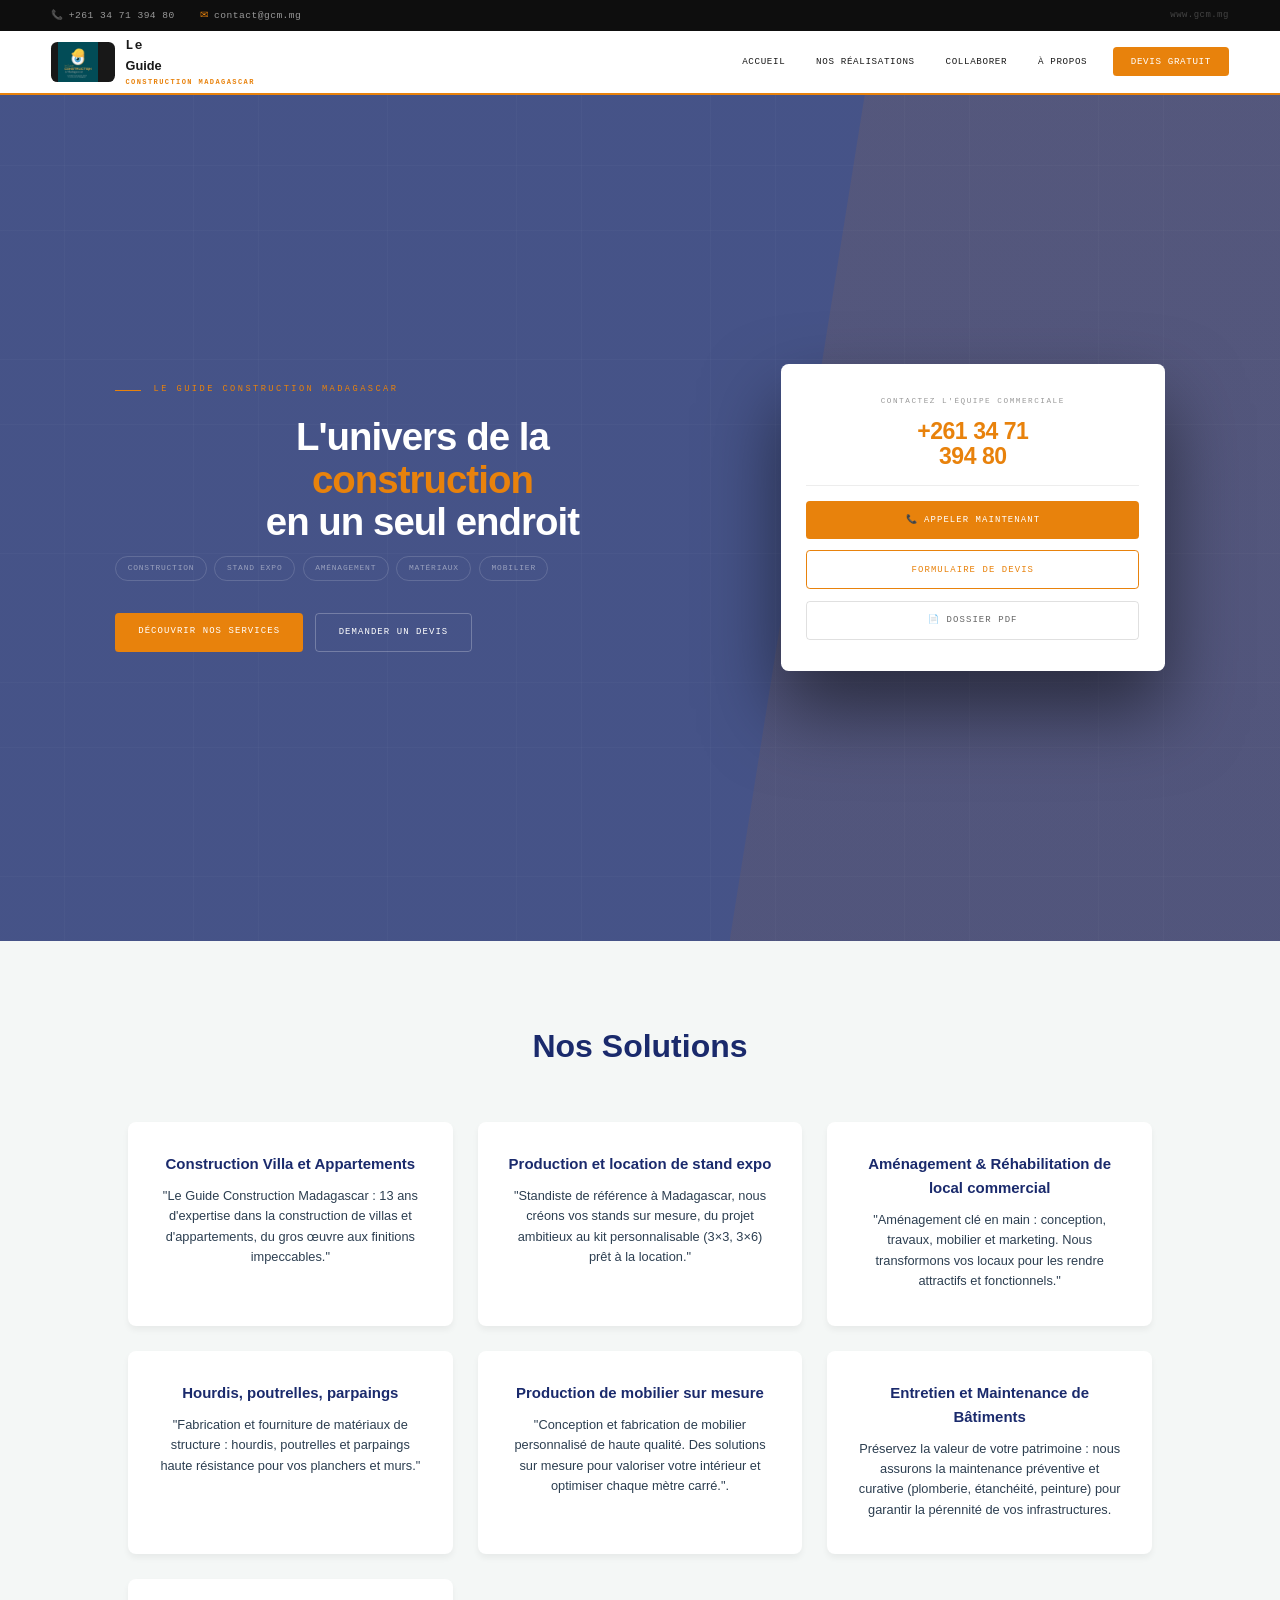
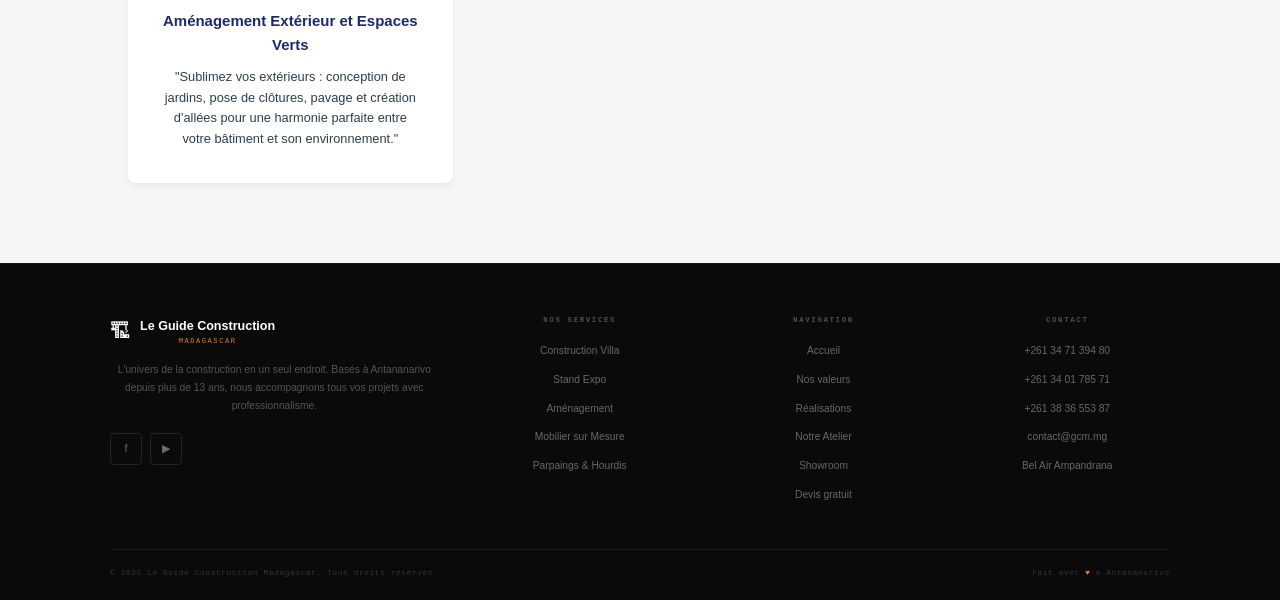
==== commit 596892c3: "MAJ WORKFLOW" ====
--- a/index.html
+++ b/index.html
@@ -35,11 +35,10 @@
   </a>
 
   <ul class="nav__liens">
-    <li><a href="#services">Accueil</a></li>
-    <li><a href="#realisations">Réalisations</a></li>
-    <li><a href="#materiaux">Matériaux</a></li>
-    <li><a href="#atelier">Atelier</a></li>
-    <li><a href="#showroom">Showroom</a></li>
+    <li><a href="/index.html">Accueil</a></li>
+    <li><a href="pages/realisations.html">Nos Réalisations</a></li>
+    <li><a href="pages/collaborer.html">Collaborer</a></li>
+    <li><a href="pages/apropos.html">À propos</a></li>
     <li><a href="#contact" class="nav__cta">Devis gratuit</a></li>
   </ul>
 
